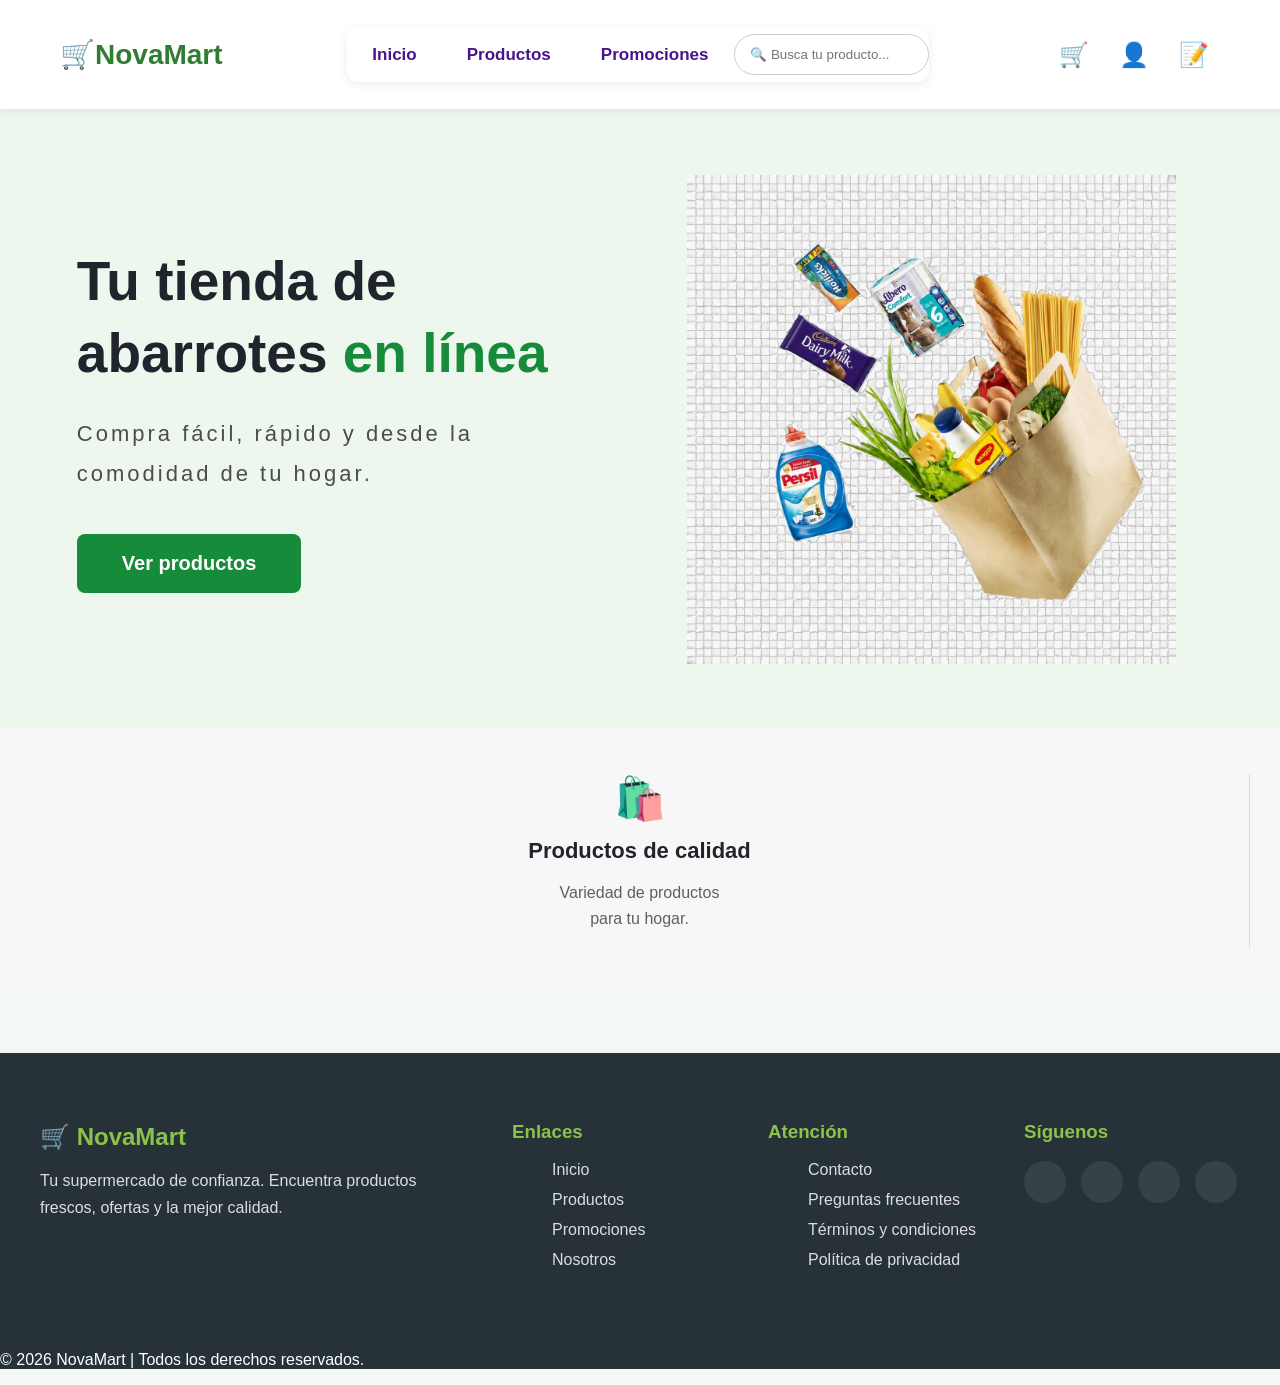
==== PagInicio/index.html @ 9d92b2d3 "Se agrego carrusel (caracteristicas)pagina de inicio" ====
<!DOCTYPE html>
<html lang="es">
<head>
    <meta charset="UTF-8">
    <title>NovaMart</title>

    <link rel="stylesheet" href="../estilos/estiloPagPrincipal.css">
</head>

<body>
        <div id="header-placeholder"></div>
    </nav>
    <section id="banner">
    <div id="texto-banner">
        <h1>
        Tu tienda de <br> abarrotes <span>en línea</span>
        </h1>
        <p>  Compra fácil, rápido y desde la <br> comodidad de tu hogar. </p>
        <a href="../PagProductos/Productos.html">Ver productos</a>
    </div>
    <div id="imagen-banner">
            <img src="imagenes/logo.jpeg" alt="Canasta de abarrotes">
        </div>
    </section>

    <section id="descripcion">
        <div>
            <h2>🛍️</h2>
            <h3>Productos de calidad</h3>
            <p> Variedad de productos <br> para tu hogar. </p>
        </div>

        <div>
            <h2>🚚</h2>
            <h3>Envío a domicilio</h3>
            <p>En compras de $200 <br>o más. </p>
        </div>

        <div>
            <h2>✅</h2>
            <h3>Pagas al recibir</h3>
            <p> Paga en efectivo cuando <br>recibas tu pedido.</p>
        </div>
    </section>
    <div id="footer-placeholder"></div>

    <script>
        fetch('../PagHeader/header.html')
        .then(response => response.text())
        .then(data => {
            document.getElementById('header-placeholder').innerHTML = data;
        })
    </script>

    <script>
        fetch('../PagHeader/footer.html')
        .then(response => response.text())
        .then(data => {
            document.getElementById('footer-placeholder').innerHTML = data;
        })
    </script>
    <script src="prin.js"></script>

</body>
</html>
---- estilos/estiloPagPrincipal.css ----
/*==================================
            GENERAL
==================================*/

body{
    margin:0;
    font-family:Arial, Helvetica, sans-serif;
    background:#f4f8f4;
    color:#20242c;
}

/*==================================
        BANNER PRINCIPAL
==================================*/

#banner{

    display:flex;

    justify-content:space-between;

    align-items:center;

    gap:40px;

    padding:60px clamp(25px,6vw,80px);

    min-height:500px;

    background:#eef7ee;

}

#texto-banner{

    flex:1;

}

#texto-banner h1{

    font-size:clamp(34px,5vw,55px);

    line-height:1.3;

    margin:0;

    color:#20242c;

}

#texto-banner span{

    color:#168c3a;

}

#texto-banner p{

    margin-top:25px;

    margin-bottom:40px;

    font-size:clamp(16px,2vw,22px);

    line-height:1.8;

    letter-spacing:2px;

    color:#4c4c4c;

}

#texto-banner a{

    display:inline-block;

    padding:18px 45px;

    background:#168c3a;

    color:white;

    text-decoration:none;

    border-radius:8px;

    font-size:18px;

    font-weight:bold;

    transition:.3s;

}

#texto-banner a:hover{

    background:#0f6f2c;

    transform:translateY(-3px);

}

/*==================================
            IMAGEN
==================================*/

#imagen-banner{

    flex:1;

    display:flex;

    justify-content:center;

    align-items:center;

}

#imagen-banner img{

    width:100%;

    max-width:650px;

    height:auto;

}

/*==================================
        DESCRIPCIÓN
==================================*/

#descripcion{

    display:flex;

    justify-content:space-between;

    align-items:stretch;

    background:#f7f7f7;

    padding:45px clamp(20px,5vw,40px);

    text-align:center;

}

#descripcion div{

    flex:1;

    padding:0 20px;

    border-right:1px solid #ddd;

}

#descripcion div:last-child{

    border-right:none;

}

#descripcion h2{

    font-size:clamp(30px,4vw,42px);

    margin:0;

    color:#168c3a;

}

#descripcion h3{

    margin:15px 0 10px;

    font-size:clamp(18px,2vw,22px);

}

#descripcion p{

    font-size:16px;

    color:#5f5f5f;

    line-height:1.6;

}

/*==================================
        TABLETS
==================================*/

@media(max-width:992px){

#banner{

    padding:50px 35px;

    gap:30px;

}

#texto-banner p{

    letter-spacing:1px;

}

#descripcion{

    padding:35px 20px;

}

}

/*==================================
        CELULARES
==================================*/

@media(max-width:768px){

#banner{

    flex-direction:column;

    text-align:center;

    padding:40px 25px;

}

#imagen-banner{

    order:1;

    width:100%;

}

#texto-banner{

    order:2;

    width:100%;

}

#texto-banner a{

    width:100%;

    max-width:280px;

}

#descripcion{

    flex-direction:column;

    gap:25px;

}

#descripcion div{

    border-right:none;

    border-bottom:1px solid #ddd;

    padding:25px 0;

}

#descripcion div:last-child{

    border-bottom:none;

}

}

/*==================================
        CELULARES PEQUEÑOS
==================================*/

@media(max-width:480px){

#banner{

    padding:30px 20px;

}

#texto-banner p{

    letter-spacing:0;

}

#texto-banner a{

    padding:15px 30px;

    font-size:16px;

}

}
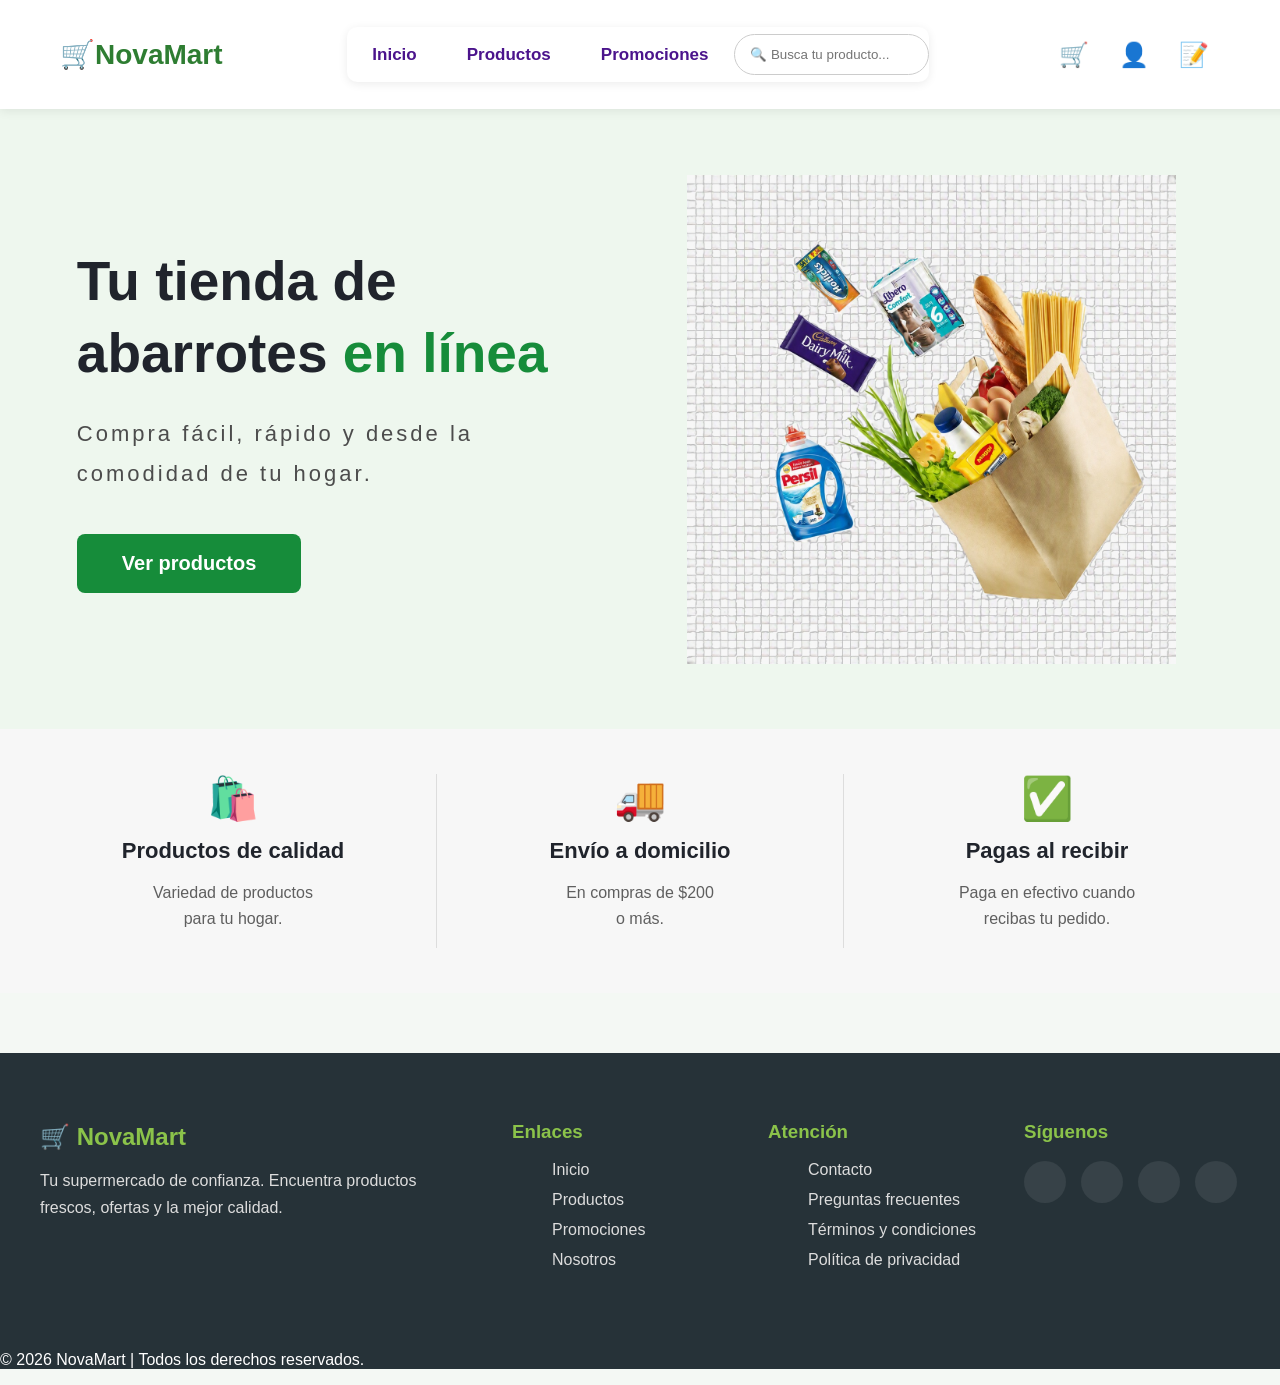
==== commit 5fc83232: "Merge branch 'main' of https://github.com/URIEL-hub26/PaginaTienda" ====
--- a/PagInicio/index.html
+++ b/PagInicio/index.html
@@ -59,7 +59,33 @@
             document.getElementById('footer-placeholder').innerHTML = data;
         })
     </script>
-    <script src="prin.js"></script>
+ 
+ <script>
+fetch('../PagHeader/header.html')
+.then(response => response.text())
+.then(data => {
+    document.getElementById('header-placeholder').innerHTML = data;
+    // Esperamos un instante a que se pinte el DOM del header
+    setTimeout(configurarBusquedaInicio, 100);
+});
+function configurarBusquedaInicio() {
+    const inputBusqueda = document.getElementById('input-busqueda');
 
+    if (inputBusqueda) {
+        inputBusqueda.addEventListener('keydown', (e) => {
+            if (e.key === 'Enter') {
+                const texto = inputBusqueda.value.trim();
+                if (texto !== "") {
+                    // Guardamos el término en la memoria del navegador
+                    localStorage.setItem('terminoBusqueda', texto);
+                    // Redirigimos a la sección de productos
+                    window.location.href = "../PagProductos/Productos.html";
+                }
+            }
+        });
+    }
+}
+</script>
+    
 </body>
 </html>
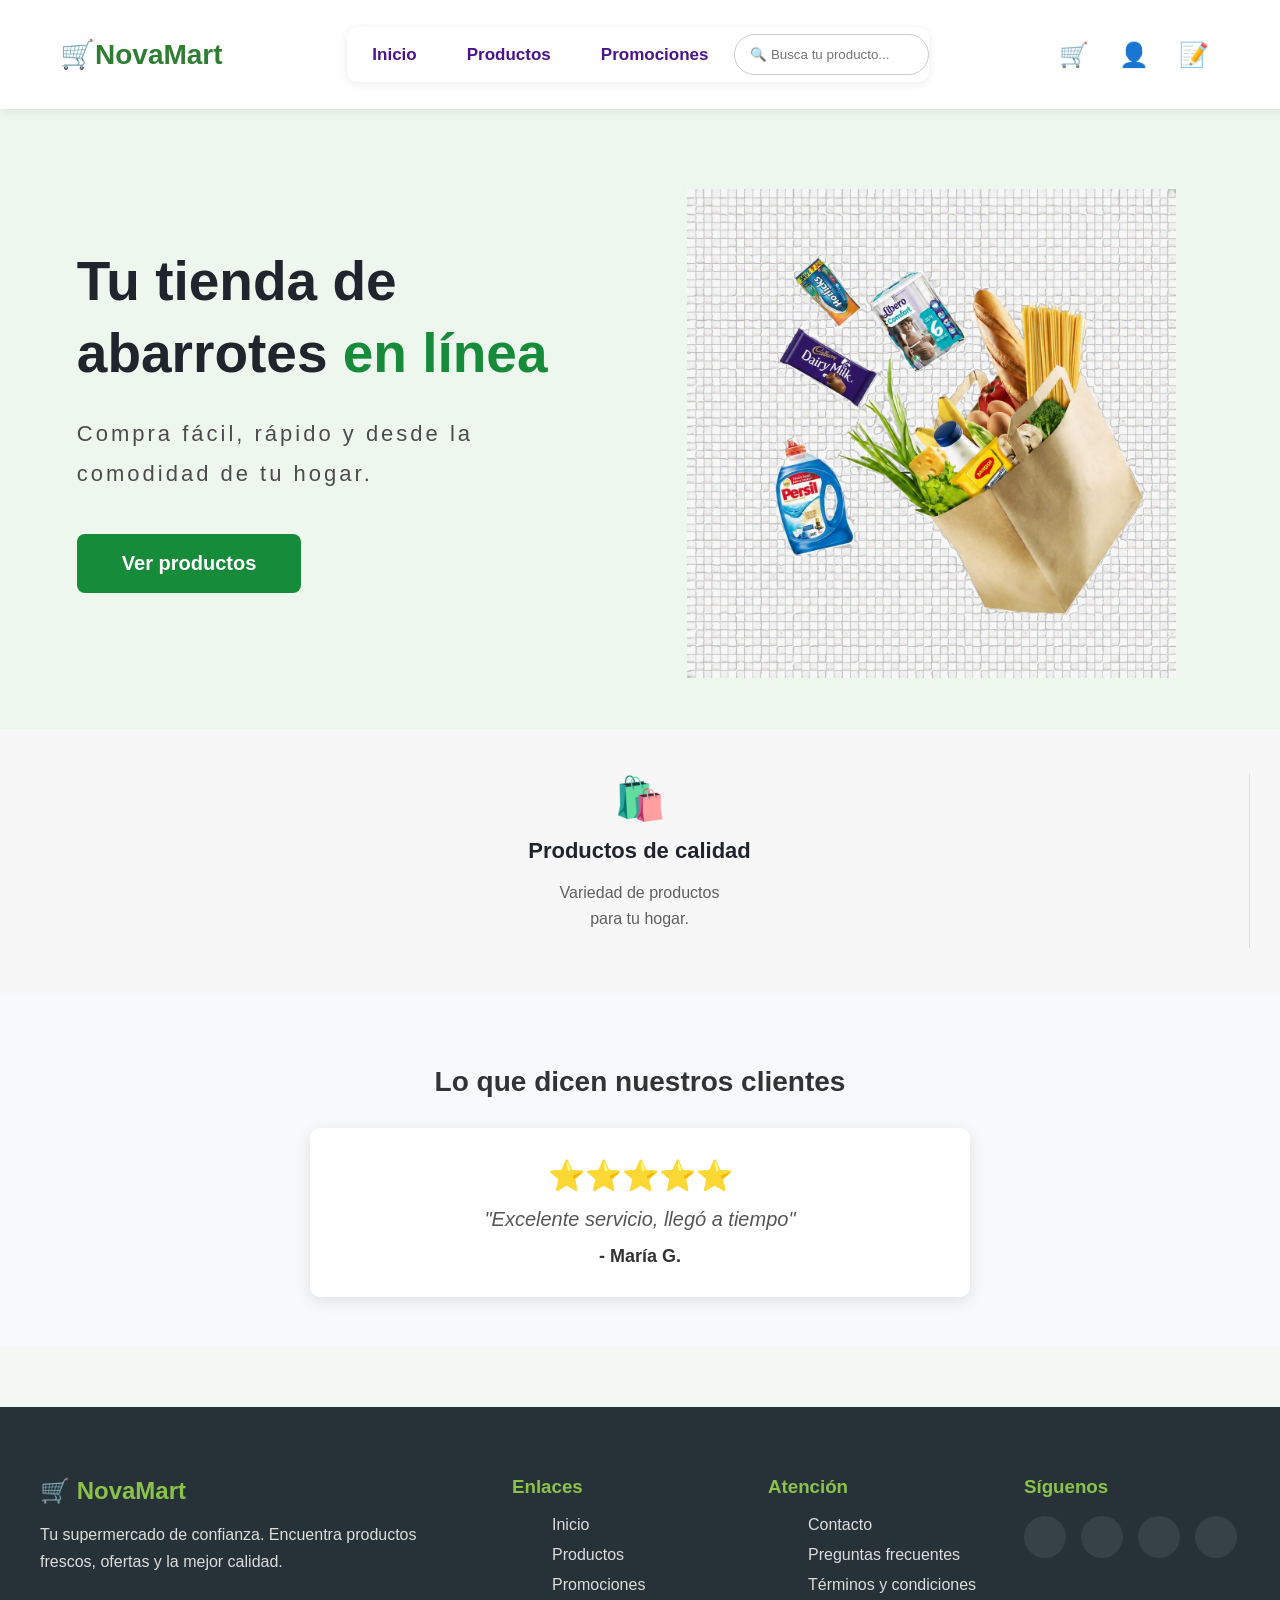
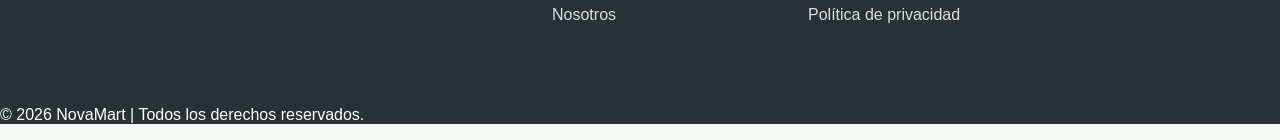
==== commit eb5451d4: "Se agrego Testimonios" ====
--- a/PagInicio/index.html
+++ b/PagInicio/index.html
@@ -3,22 +3,21 @@
 <head>
     <meta charset="UTF-8">
     <title>NovaMart</title>
-
     <link rel="stylesheet" href="../estilos/estiloPagPrincipal.css">
 </head>
 
 <body>
-        <div id="header-placeholder"></div>
-    </nav>
+    <div id="header-placeholder"></div>
+
     <section id="banner">
-    <div id="texto-banner">
-        <h1>
-        Tu tienda de <br> abarrotes <span>en línea</span>
-        </h1>
-        <p>  Compra fácil, rápido y desde la <br> comodidad de tu hogar. </p>
-        <a href="../PagProductos/Productos.html">Ver productos</a>
-    </div>
-    <div id="imagen-banner">
+        <div id="texto-banner">
+            <h1>
+                Tu tienda de <br> abarrotes <span>en línea</span>
+            </h1>
+            <p>Compra fácil, rápido y desde la <br> comodidad de tu hogar.</p>
+            <a href="../PagProductos/Productos.html">Ver productos</a>
+        </div>
+        <div id="imagen-banner">
             <img src="imagenes/logo.jpeg" alt="Canasta de abarrotes">
         </div>
     </section>
@@ -27,65 +26,46 @@
         <div>
             <h2>🛍️</h2>
             <h3>Productos de calidad</h3>
-            <p> Variedad de productos <br> para tu hogar. </p>
+            <p>Variedad de productos <br> para tu hogar.</p>
         </div>
-
         <div>
             <h2>🚚</h2>
             <h3>Envío a domicilio</h3>
-            <p>En compras de $200 <br>o más. </p>
+            <p>En compras de $200 <br>o más.</p>
         </div>
-
         <div>
             <h2>✅</h2>
             <h3>Pagas al recibir</h3>
-            <p> Paga en efectivo cuando <br>recibas tu pedido.</p>
+            <p>Paga en efectivo cuando <br>recibas tu pedido.</p>
         </div>
     </section>
+    <section id="testimonios">
+        <h2> Lo que dicen nuestros clientes</h2>
+        <div class="testimonio">
+            <p class="testimonio-estrellas">⭐⭐⭐⭐⭐</p>
+            <p class="testimonio-texto">"Excelente servicio, llegó a tiempo"</p>
+            <h4 class="testimonio-nombre">- María G.</h4>
+        </div>
+    </section>
+
     <div id="footer-placeholder"></div>
 
     <script>
         fetch('../PagHeader/header.html')
-        .then(response => response.text())
-        .then(data => {
-            document.getElementById('header-placeholder').innerHTML = data;
-        })
+            .then(response => response.text())
+            .then(data => {
+                document.getElementById('header-placeholder').innerHTML = data;
+            });
     </script>
 
     <script>
         fetch('../PagHeader/footer.html')
-        .then(response => response.text())
-        .then(data => {
-            document.getElementById('footer-placeholder').innerHTML = data;
-        })
+            .then(response => response.text())
+            .then(data => {
+                document.getElementById('footer-placeholder').innerHTML = data;
+            });
     </script>
- 
- <script>
-fetch('../PagHeader/header.html')
-.then(response => response.text())
-.then(data => {
-    document.getElementById('header-placeholder').innerHTML = data;
-    // Esperamos un instante a que se pinte el DOM del header
-    setTimeout(configurarBusquedaInicio, 100);
-});
-function configurarBusquedaInicio() {
-    const inputBusqueda = document.getElementById('input-busqueda');
 
-    if (inputBusqueda) {
-        inputBusqueda.addEventListener('keydown', (e) => {
-            if (e.key === 'Enter') {
-                const texto = inputBusqueda.value.trim();
-                if (texto !== "") {
-                    // Guardamos el término en la memoria del navegador
-                    localStorage.setItem('terminoBusqueda', texto);
-                    // Redirigimos a la sección de productos
-                    window.location.href = "../PagProductos/Productos.html";
-                }
-            }
-        });
-    }
-}
-</script>
-    
+    <script src="prin.js"></script>
 </body>
 </html>
--- a/estilos/estiloPagPrincipal.css
+++ b/estilos/estiloPagPrincipal.css
@@ -190,6 +190,53 @@
     line-height:1.6;
 
 }
+#testimonios{
+    background: #f8f9fa;
+    padding: 50px clamp(20px,5vw,40px);
+    text-align: center;
+    margin: 0;
+}
+
+#testimonios h2{
+    font-size: 28px;
+    color: #333;
+    margin-bottom: 30px;
+}
+
+#testimonios .testimonio{
+    max-width: 600px;
+    margin: 0 auto;
+    padding: 30px;
+    background: white;
+    border-radius: 10px;
+    box-shadow: 0 4px 15px rgba(0,0,0,0.1);
+    transition: all 0.3s ease;
+}
+
+#testimonios .testimonio:hover{
+    transform: translateY(-5px);
+    box-shadow: 0 8px 25px rgba(0,0,0,0.15);
+}
+
+#testimonios .testimonio-estrellas{
+    font-size: 30px;
+    margin: 0;
+    color: #f4c542;
+}
+
+#testimonios .testimonio-texto{
+    font-size: 20px;
+    color: #555;
+    font-style: italic;
+    margin: 15px 0;
+}
+
+#testimonios .testimonio-nombre{
+    font-size: 18px;
+    color: #333;
+    margin: 10px 0 0 0;
+}
+
 
 /*==================================
         TABLETS
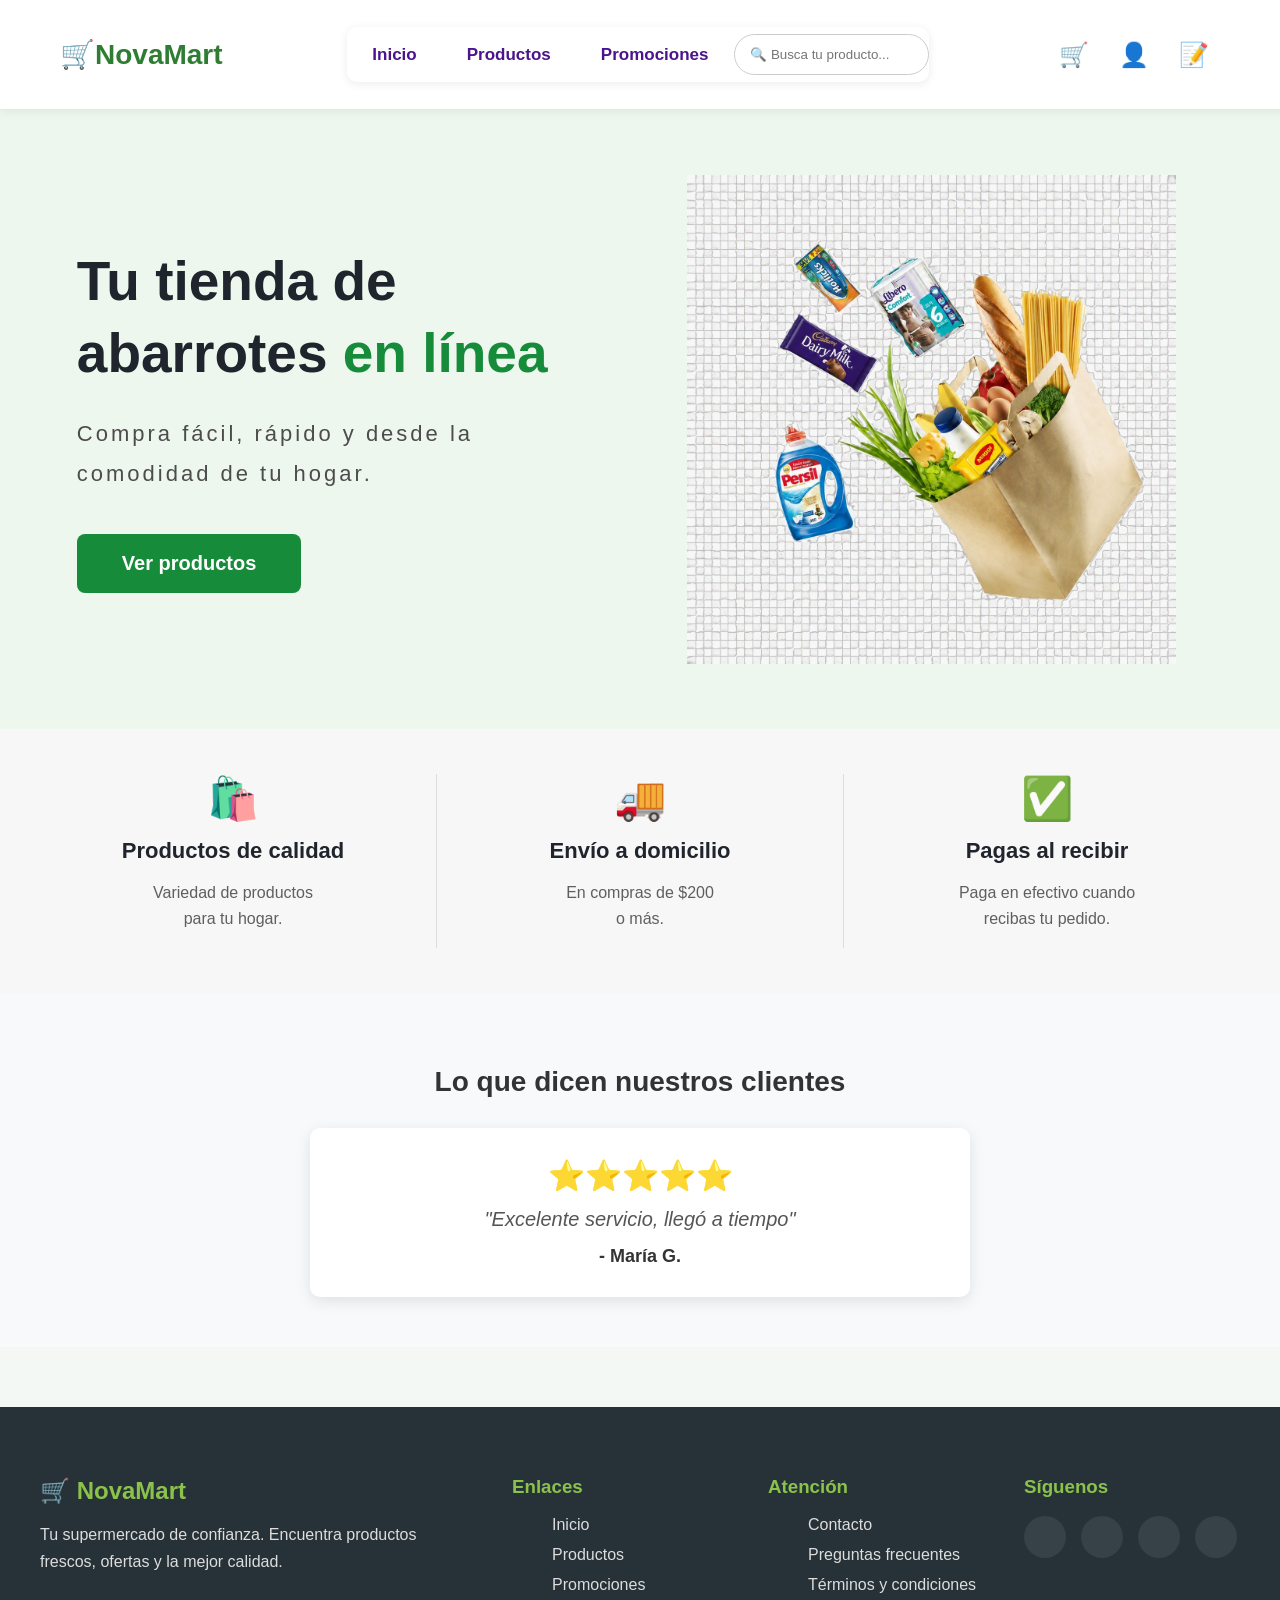
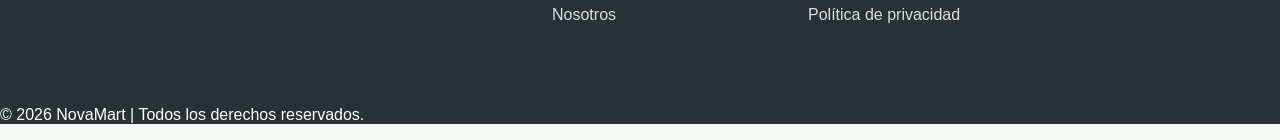
==== commit 8fe8f441: "Merge branch 'main' of https://github.com/URIEL-hub26/PaginaTienda" ====
--- a/PagInicio/index.html
+++ b/PagInicio/index.html
@@ -65,7 +65,33 @@
                 document.getElementById('footer-placeholder').innerHTML = data;
             });
     </script>
+ 
+ <script>
+fetch('../PagHeader/header.html')
+.then(response => response.text())
+.then(data => {
+    document.getElementById('header-placeholder').innerHTML = data;
+    // Esperamos un instante a que se pinte el DOM del header
+    setTimeout(configurarBusquedaInicio, 100);
+});
+function configurarBusquedaInicio() {
+    const inputBusqueda = document.getElementById('input-busqueda');
 
-    <script src="prin.js"></script>
+    if (inputBusqueda) {
+        inputBusqueda.addEventListener('keydown', (e) => {
+            if (e.key === 'Enter') {
+                const texto = inputBusqueda.value.trim();
+                if (texto !== "") {
+                    // Guardamos el término en la memoria del navegador
+                    localStorage.setItem('terminoBusqueda', texto);
+                    // Redirigimos a la sección de productos
+                    window.location.href = "../PagProductos/Productos.html";
+                }
+            }
+        });
+    }
+}
+</script>
+    
 </body>
 </html>
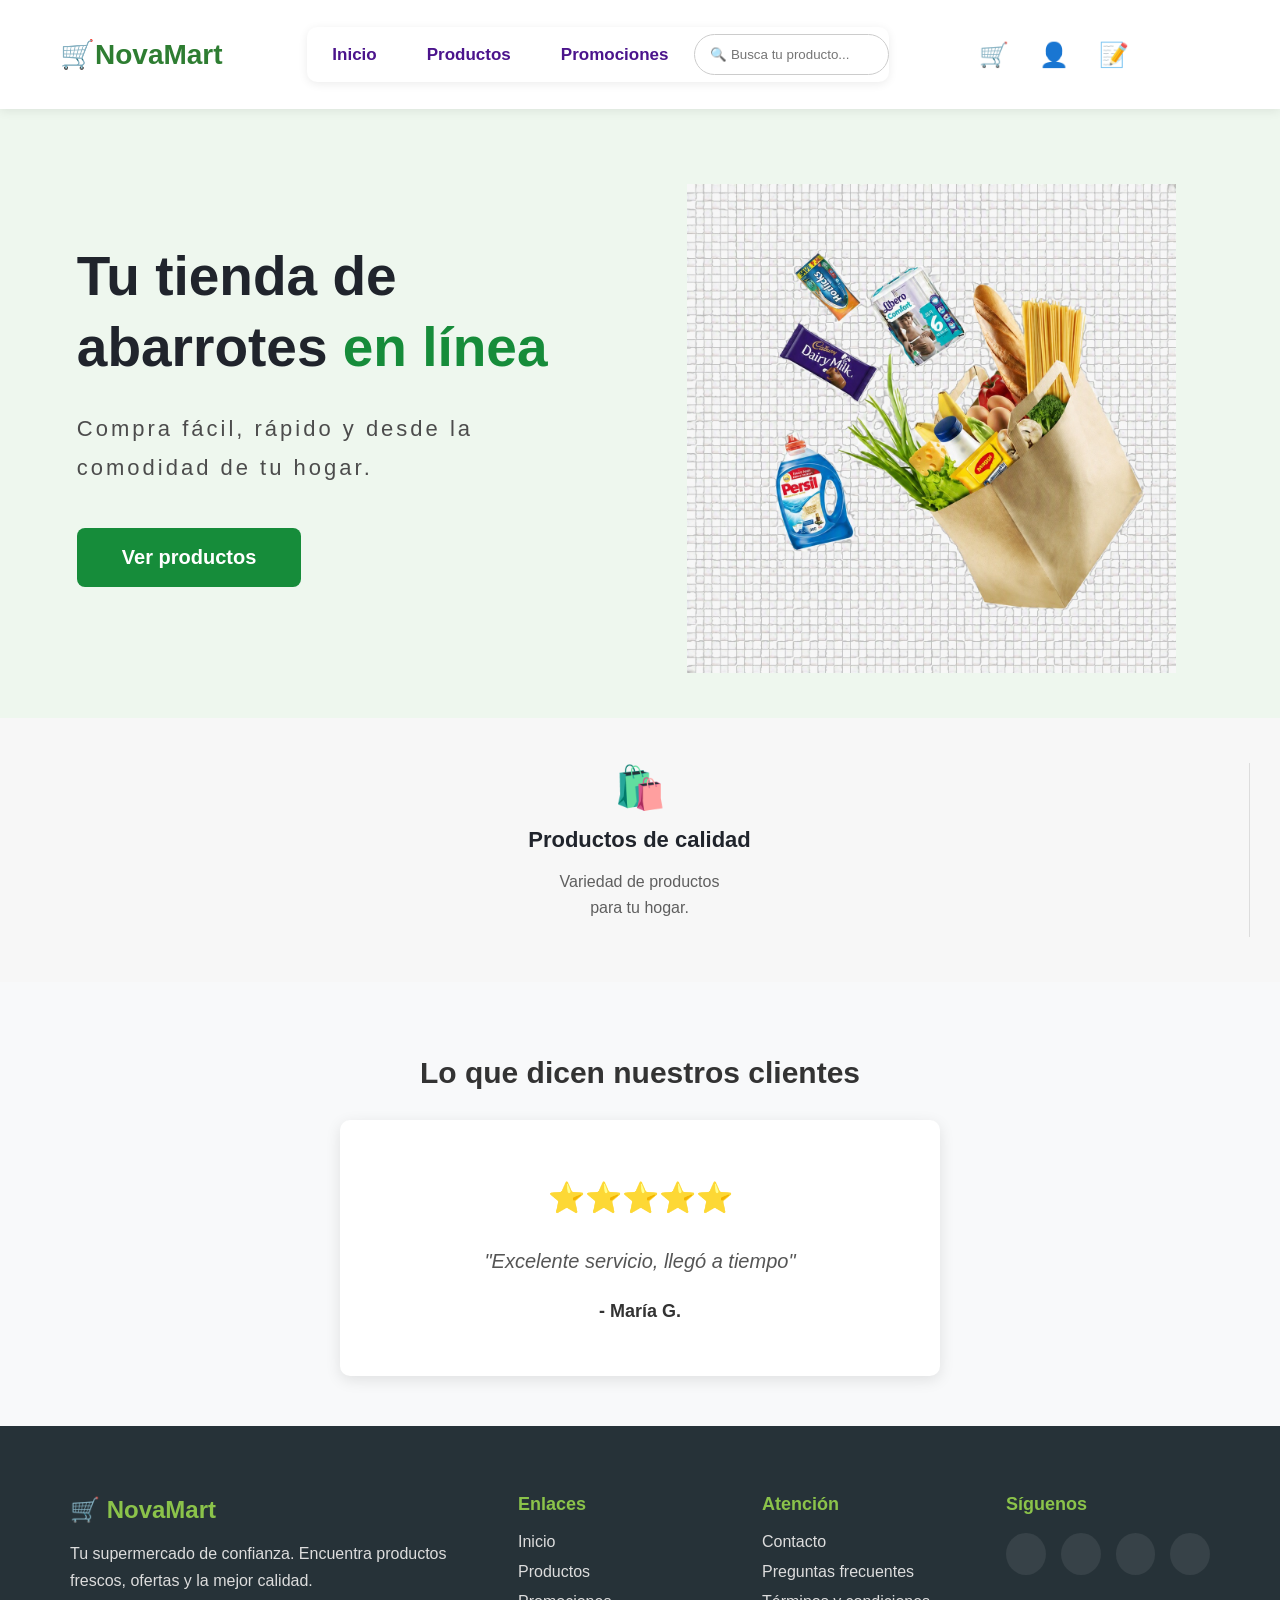
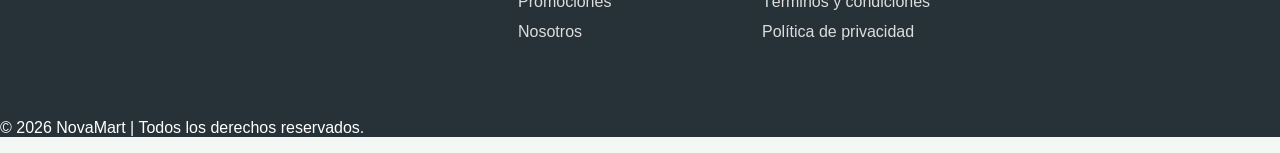
==== commit 47417cfe: "problemas responsivos del footer y header corregidos" ====
--- a/PagInicio/index.html
+++ b/PagInicio/index.html
@@ -8,6 +8,7 @@
 
 <body>
     <div id="header-placeholder"></div>
+    <main>
 
     <section id="banner">
         <div id="texto-banner">
@@ -47,8 +48,8 @@
             <h4 class="testimonio-nombre">- María G.</h4>
         </div>
     </section>
-
-    <div id="footer-placeholder"></div>
+    </main>
+        <div id="footer-placeholder"></div>
 
     <script>
         fetch('../PagHeader/header.html')
@@ -65,33 +66,8 @@
                 document.getElementById('footer-placeholder').innerHTML = data;
             });
     </script>
- 
- <script>
-fetch('../PagHeader/header.html')
-.then(response => response.text())
-.then(data => {
-    document.getElementById('header-placeholder').innerHTML = data;
-    // Esperamos un instante a que se pinte el DOM del header
-    setTimeout(configurarBusquedaInicio, 100);
-});
-function configurarBusquedaInicio() {
-    const inputBusqueda = document.getElementById('input-busqueda');
 
-    if (inputBusqueda) {
-        inputBusqueda.addEventListener('keydown', (e) => {
-            if (e.key === 'Enter') {
-                const texto = inputBusqueda.value.trim();
-                if (texto !== "") {
-                    // Guardamos el término en la memoria del navegador
-                    localStorage.setItem('terminoBusqueda', texto);
-                    // Redirigimos a la sección de productos
-                    window.location.href = "../PagProductos/Productos.html";
-                }
-            }
-        });
-    }
-}
-</script>
-    
+    <script src="prin.js"></script>
 </body>
+
 </html>
--- a/estilos/estiloPagPrincipal.css
+++ b/estilos/estiloPagPrincipal.css
@@ -1,13 +1,33 @@
 /*==================================
             GENERAL
 ==================================*/
+main{
+    flex:1;
+}
+*{
+    box-sizing:border-box;
+}
+
+html{
+    overflow-x:hidden;
+    height: 100%;
+}
 
 body{
+    min-height: 100vh;
+    display: flex;
+    flex-direction:column;
+
     margin:0;
+
     font-family:Arial, Helvetica, sans-serif;
+
     background:#f4f8f4;
+
     color:#20242c;
-}
+
+}
+
 
 /*==================================
         BANNER PRINCIPAL
@@ -15,6 +35,8 @@
 
 #banner{
 
+    width:100%;
+
     display:flex;
 
     justify-content:space-between;
@@ -23,7 +45,7 @@
 
     gap:40px;
 
-    padding:60px clamp(25px,6vw,80px);
+    padding:60px clamp(20px,6vw,80px);
 
     min-height:500px;
 
@@ -31,17 +53,21 @@
 
 }
 
+
 #texto-banner{
 
     flex:1;
 
-}
+    min-width:0;
+
+}
+
 
 #texto-banner h1{
 
-    font-size:clamp(34px,5vw,55px);
-
-    line-height:1.3;
+    font-size:clamp(32px,5vw,55px);
+
+    line-height:1.2;
 
     margin:0;
 
@@ -49,33 +75,36 @@
 
 }
 
+
 #texto-banner span{
 
     color:#168c3a;
 
 }
 
+
 #texto-banner p{
 
     margin-top:25px;
 
     margin-bottom:40px;
 
-    font-size:clamp(16px,2vw,22px);
-
-    line-height:1.8;
-
-    letter-spacing:2px;
+    font-size:clamp(15px,2vw,22px);
+
+    line-height:1.7;
+
+    letter-spacing:1px;
 
     color:#4c4c4c;
 
 }
 
+
 #texto-banner a{
 
     display:inline-block;
 
-    padding:18px 45px;
+    padding:16px 40px;
 
     background:#168c3a;
 
@@ -93,6 +122,7 @@
 
 }
 
+
 #texto-banner a:hover{
 
     background:#0f6f2c;
@@ -101,6 +131,7 @@
 
 }
 
+
 /*==================================
             IMAGEN
 ==================================*/
@@ -117,6 +148,7 @@
 
 }
 
+
 #imagen-banner img{
 
     width:100%;
@@ -125,7 +157,11 @@
 
     height:auto;
 
-}
+    object-fit:contain;
+
+}
+
+
 
 /*==================================
         DESCRIPCIÓN
@@ -133,9 +169,11 @@
 
 #descripcion{
 
+    width:100%;
+
     display:flex;
 
-    justify-content:space-between;
+    justify-content:center;
 
     align-items:stretch;
 
@@ -147,25 +185,28 @@
 
 }
 
+
 #descripcion div{
 
     flex:1;
 
-    padding:0 20px;
+    padding:0 25px;
 
     border-right:1px solid #ddd;
 
 }
 
+
 #descripcion div:last-child{
 
     border-right:none;
 
 }
 
+
 #descripcion h2{
 
-    font-size:clamp(30px,4vw,42px);
+    font-size:clamp(28px,4vw,42px);
 
     margin:0;
 
@@ -173,6 +214,7 @@
 
 }
 
+
 #descripcion h3{
 
     margin:15px 0 10px;
@@ -181,6 +223,7 @@
 
 }
 
+
 #descripcion p{
 
     font-size:16px;
@@ -190,172 +233,260 @@
     line-height:1.6;
 
 }
+
+
+
+/*==================================
+        TESTIMONIOS
+==================================*/
+
 #testimonios{
-    background: #f8f9fa;
-    padding: 50px clamp(20px,5vw,40px);
-    text-align: center;
-    margin: 0;
-}
+
+    width:100%;
+
+    background:#f8f9fa;
+
+    padding:50px clamp(20px,5vw,40px);
+
+    text-align:center;
+
+}
+
 
 #testimonios h2{
-    font-size: 28px;
-    color: #333;
-    margin-bottom: 30px;
-}
+
+    font-size:clamp(24px,4vw,30px);
+
+    color:#333;
+
+    margin-bottom:30px;
+
+}
+
 
 #testimonios .testimonio{
-    max-width: 600px;
-    margin: 0 auto;
-    padding: 30px;
-    background: white;
-    border-radius: 10px;
-    box-shadow: 0 4px 15px rgba(0,0,0,0.1);
-    transition: all 0.3s ease;
-}
+
+    width:100%;
+
+    max-width:600px;
+
+    margin:auto;
+
+    padding:30px;
+
+    background:white;
+
+    border-radius:10px;
+
+    box-shadow:0 4px 15px rgba(0,0,0,0.1);
+
+    transition:.3s;
+
+}
+
 
 #testimonios .testimonio:hover{
-    transform: translateY(-5px);
-    box-shadow: 0 8px 25px rgba(0,0,0,0.15);
-}
-
-#testimonios .testimonio-estrellas{
-    font-size: 30px;
-    margin: 0;
-    color: #f4c542;
-}
-
-#testimonios .testimonio-texto{
-    font-size: 20px;
-    color: #555;
-    font-style: italic;
-    margin: 15px 0;
-}
-
-#testimonios .testimonio-nombre{
-    font-size: 18px;
-    color: #333;
-    margin: 10px 0 0 0;
-}
-
-
-/*==================================
-        TABLETS
+
+    transform:translateY(-5px);
+
+}
+
+
+.testimonio-estrellas{
+
+    font-size:30px;
+
+    color:#f4c542;
+
+}
+
+
+.testimonio-texto{
+
+    font-size:clamp(16px,2vw,20px);
+
+    color:#555;
+
+    font-style:italic;
+
+    line-height:1.6;
+
+}
+
+
+.testimonio-nombre{
+
+    font-size:18px;
+
+    color:#333;
+
+}
+
+
+
+/*==================================
+            TABLETS
 ==================================*/
 
 @media(max-width:992px){
 
+
 #banner{
 
-    padding:50px 35px;
-
-    gap:30px;
-
-}
+    gap:25px;
+
+}
+
+
+#descripcion{
+
+    flex-wrap:wrap;
+
+}
+
+
+#descripcion div{
+
+    min-width:250px;
+
+}
+
+
+}
+
+
+
+/*==================================
+            CELULARES
+==================================*/
+
+@media(max-width:768px){
+
+
+#banner{
+
+    flex-direction:column;
+
+    text-align:center;
+
+    min-height:auto;
+
+    padding:40px 20px;
+
+}
+
+
+#imagen-banner{
+
+    order:1;
+
+    width:100%;
+
+}
+
+
+#texto-banner{
+
+    order:2;
+
+}
+
+
+#imagen-banner img{
+
+    max-width:350px;
+
+}
+
+
+#texto-banner a{
+
+    width:100%;
+
+    max-width:280px;
+
+}
+
+
+#descripcion{
+
+    flex-direction:column;
+
+}
+
+
+#descripcion div{
+
+    border-right:none;
+
+    border-bottom:1px solid #ddd;
+
+    padding:25px 10px;
+
+}
+
+
+#descripcion div:last-child{
+
+    border-bottom:none;
+
+}
+
+
+
+#testimonios .testimonio{
+
+    padding:20px;
+
+}
+
+
+}
+
+
+
+/*==================================
+        CELULARES PEQUEÑOS
+==================================*/
+
+@media(max-width:480px){
+
+
+#banner{
+
+    padding:30px 15px;
+
+}
+
+
+#texto-banner h1{
+
+    font-size:32px;
+
+}
+
 
 #texto-banner p{
 
-    letter-spacing:1px;
-
-}
-
-#descripcion{
-
-    padding:35px 20px;
-
-}
-
-}
-
-/*==================================
-        CELULARES
-==================================*/
-
-@media(max-width:768px){
-
-#banner{
-
-    flex-direction:column;
-
-    text-align:center;
-
-    padding:40px 25px;
-
-}
-
-#imagen-banner{
-
-    order:1;
-
-    width:100%;
-
-}
-
-#texto-banner{
-
-    order:2;
-
-    width:100%;
-
-}
+    font-size:15px;
+
+}
+
 
 #texto-banner a{
 
-    width:100%;
-
-    max-width:280px;
-
-}
-
-#descripcion{
-
-    flex-direction:column;
-
-    gap:25px;
-
-}
-
-#descripcion div{
-
-    border-right:none;
-
-    border-bottom:1px solid #ddd;
-
-    padding:25px 0;
-
-}
-
-#descripcion div:last-child{
-
-    border-bottom:none;
-
-}
-
-}
-
-/*==================================
-        CELULARES PEQUEÑOS
-==================================*/
-
-@media(max-width:480px){
-
-#banner{
-
-    padding:30px 20px;
-
-}
-
-#texto-banner p{
-
-    letter-spacing:0;
-
-}
-
-#texto-banner a{
-
-    padding:15px 30px;
-
-    font-size:16px;
-
-}
+    padding:14px 25px;
+
+    font-size:15px;
+
+}
+
+
+#testimonios{
+
+    padding:35px 15px;
+
+}
+
 
 }
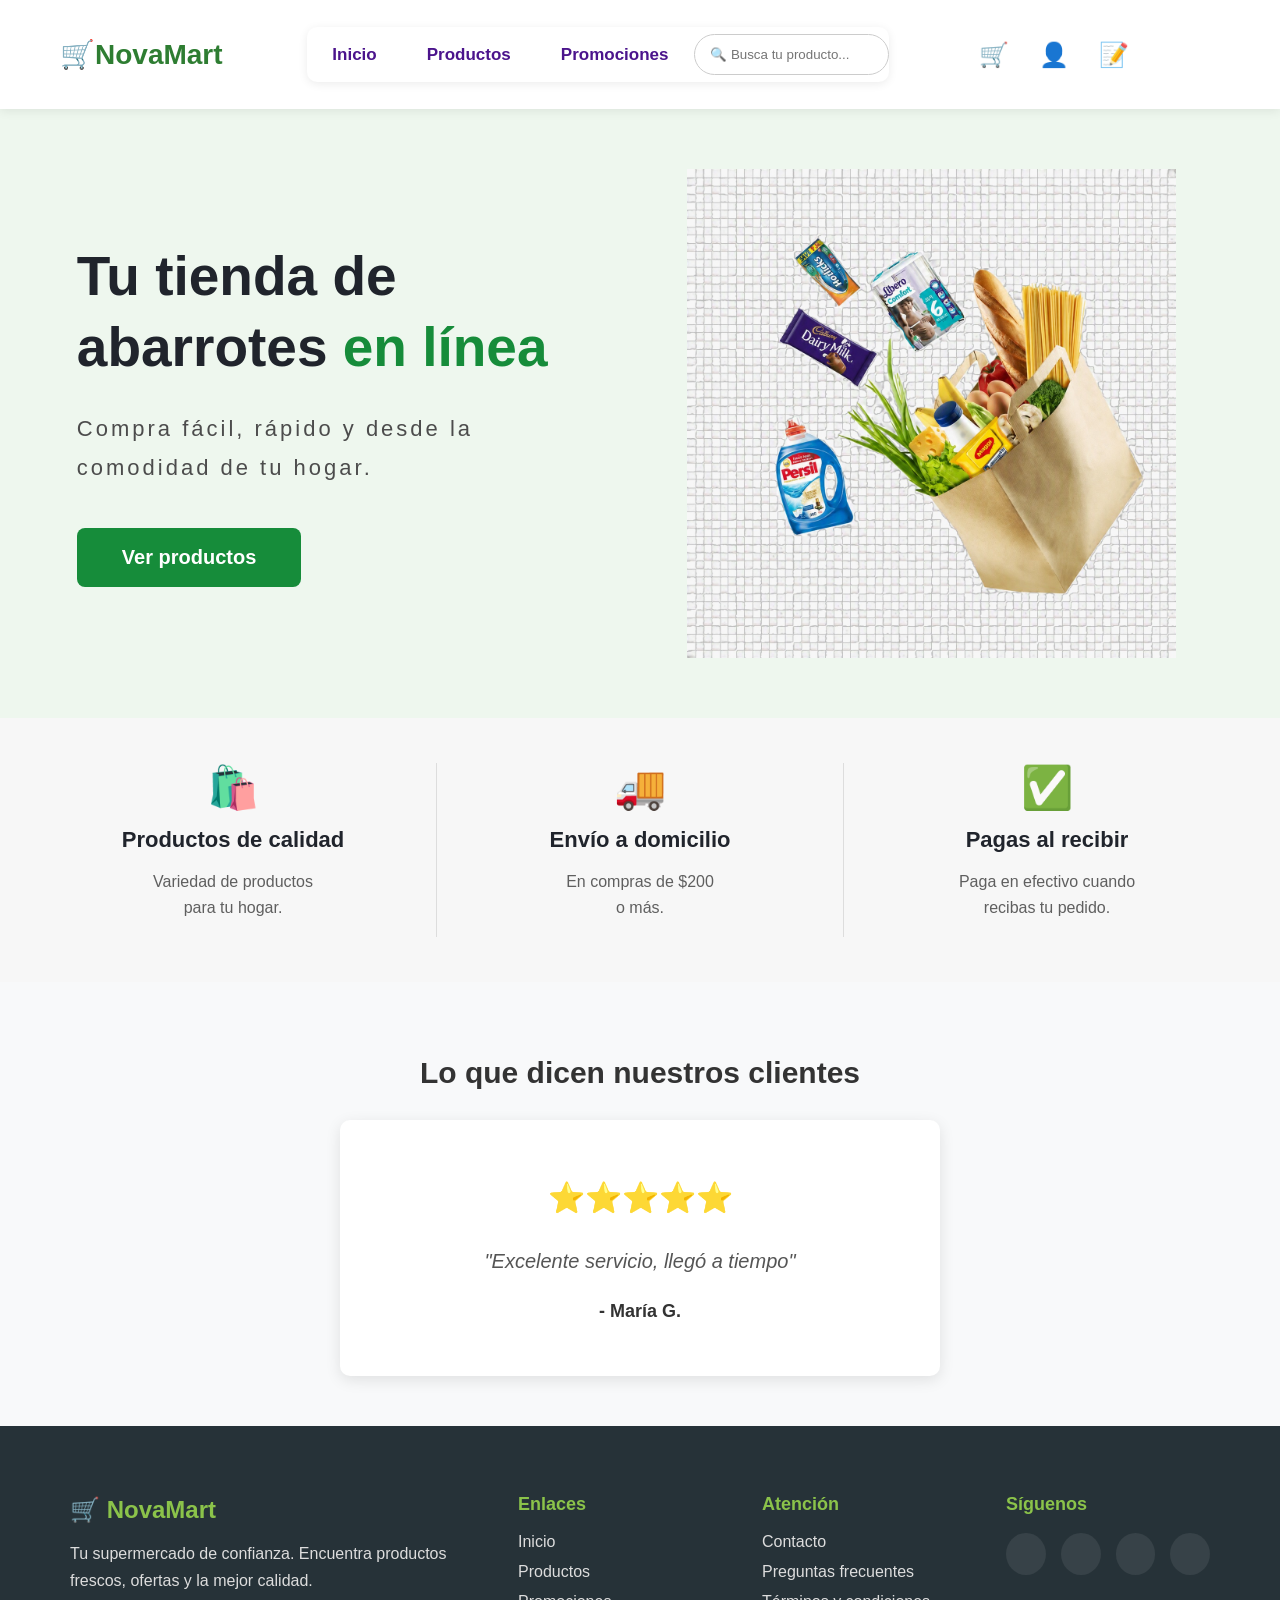
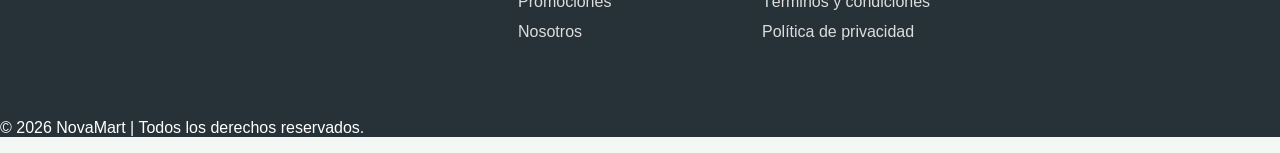
==== commit 59072ca1: "Merge branch 'main' of https://github.com/URIEL-hub26/PaginaTienda" ====
--- a/PagInicio/index.html
+++ b/PagInicio/index.html
@@ -66,8 +66,34 @@
                 document.getElementById('footer-placeholder').innerHTML = data;
             });
     </script>
+ 
+ <script>
+fetch('../PagHeader/header.html')
+.then(response => response.text())
+.then(data => {
+    document.getElementById('header-placeholder').innerHTML = data;
+    // Esperamos un instante a que se pinte el DOM del header
+    setTimeout(configurarBusquedaInicio, 100);
+});
+function configurarBusquedaInicio() {
+    const inputBusqueda = document.getElementById('input-busqueda');
 
-    <script src="prin.js"></script>
+    if (inputBusqueda) {
+        inputBusqueda.addEventListener('keydown', (e) => {
+            if (e.key === 'Enter') {
+                const texto = inputBusqueda.value.trim();
+                if (texto !== "") {
+                    // Guardamos el término en la memoria del navegador
+                    localStorage.setItem('terminoBusqueda', texto);
+                    // Redirigimos a la sección de productos
+                    window.location.href = "../PagProductos/Productos.html";
+                }
+            }
+        });
+    }
+}
+</script>
+    
 </body>
 
 </html>
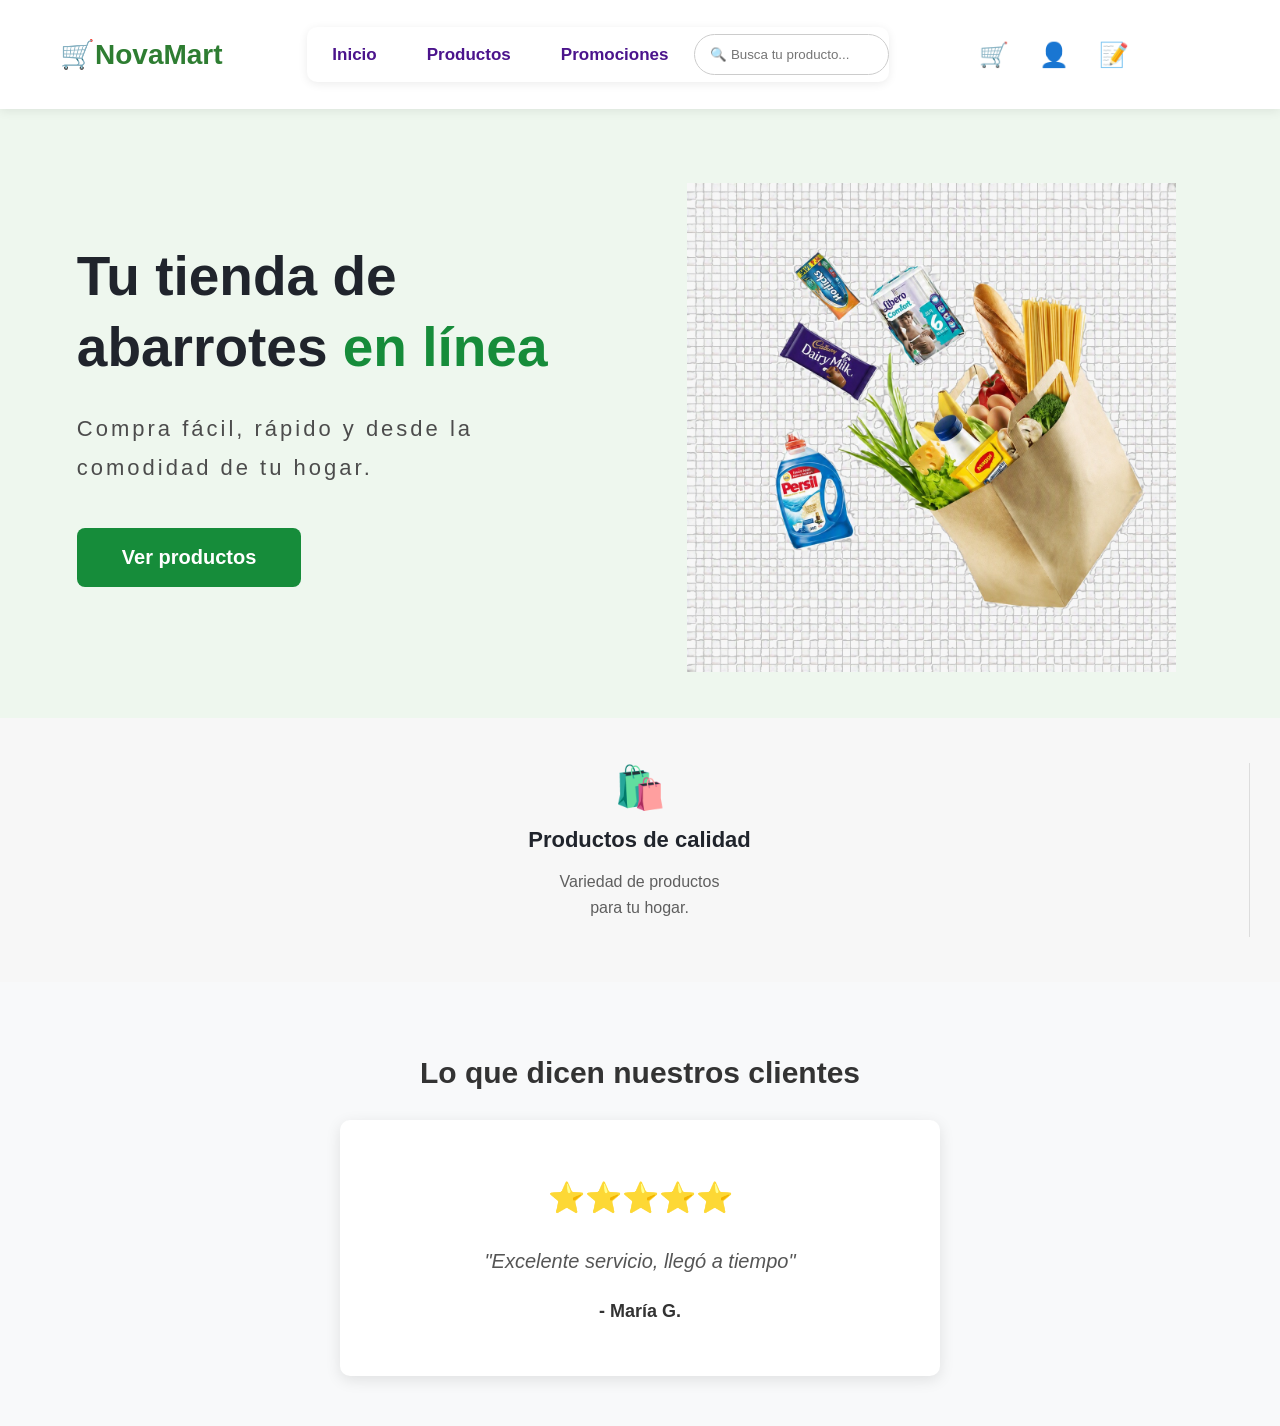
==== commit 3dc0f5d0: "Errores de Js solucionados" ====
--- a/PagInicio/index.html
+++ b/PagInicio/index.html
@@ -1,5 +1,6 @@
 <!DOCTYPE html>
 <html lang="es">
+
 <head>
     <meta charset="UTF-8">
     <title>NovaMart</title>
@@ -10,46 +11,48 @@
     <div id="header-placeholder"></div>
     <main>
 
-    <section id="banner">
-        <div id="texto-banner">
-            <h1>
-                Tu tienda de <br> abarrotes <span>en línea</span>
-            </h1>
-            <p>Compra fácil, rápido y desde la <br> comodidad de tu hogar.</p>
-            <a href="../PagProductos/Productos.html">Ver productos</a>
-        </div>
-        <div id="imagen-banner">
-            <img src="imagenes/logo.jpeg" alt="Canasta de abarrotes">
-        </div>
-    </section>
+        <section id="banner">
+            <div id="texto-banner">
+                <h1>
+                    Tu tienda de <br> abarrotes <span>en línea</span>
+                </h1>
+                <p>Compra fácil, rápido y desde la <br> comodidad de tu hogar.</p>
+                <a href="../PagProductos/Productos.html">Ver productos</a>
+            </div>
+            <div id="imagen-banner">
+                <img src="imagenes/logo.jpeg" alt="Canasta de abarrotes">
+            </div>
+        </section>
 
-    <section id="descripcion">
-        <div>
-            <h2>🛍️</h2>
-            <h3>Productos de calidad</h3>
-            <p>Variedad de productos <br> para tu hogar.</p>
-        </div>
-        <div>
-            <h2>🚚</h2>
-            <h3>Envío a domicilio</h3>
-            <p>En compras de $200 <br>o más.</p>
-        </div>
-        <div>
-            <h2>✅</h2>
-            <h3>Pagas al recibir</h3>
-            <p>Paga en efectivo cuando <br>recibas tu pedido.</p>
-        </div>
-    </section>
-    <section id="testimonios">
-        <h2> Lo que dicen nuestros clientes</h2>
-        <div class="testimonio">
-            <p class="testimonio-estrellas">⭐⭐⭐⭐⭐</p>
-            <p class="testimonio-texto">"Excelente servicio, llegó a tiempo"</p>
-            <h4 class="testimonio-nombre">- María G.</h4>
-        </div>
-    </section>
+        <section id="descripcion">
+            <div>
+                <h2>🛍️</h2>
+                <h3>Productos de calidad</h3>
+                <p>Variedad de productos <br> para tu hogar.</p>
+            </div>
+            <div>
+                <h2>🚚</h2>
+                <h3>Envío a domicilio</h3>
+                <p>En compras de $200 <br>o más.</p>
+            </div>
+            <div>
+                <h2>✅</h2>
+                <h3>Pagas al recibir</h3>
+                <p>Paga en efectivo cuando <br>recibas tu pedido.</p>
+            </div>
+        </section>
+        <section id="testimonios">
+            <h2> Lo que dicen nuestros clientes</h2>
+            <div class="testimonio">
+                <p class="testimonio-estrellas">⭐⭐⭐⭐⭐</p>
+                <p class="testimonio-texto">"Excelente servicio, llegó a tiempo"</p>
+                <h4 class="testimonio-nombre">- María G.</h4>
+            </div>
+        </section>
     </main>
-        <div id="footer-placeholder"></div>
+    <div id="footer-placeholder"></div>
+
+    <script src="/PagInicio/prin.js"></script>
 
     <script>
         fetch('../PagHeader/header.html')
@@ -59,41 +62,34 @@
             });
     </script>
 
+
+
     <script>
-        fetch('../PagHeader/footer.html')
+        fetch('../PagHeader/header.html')
             .then(response => response.text())
             .then(data => {
-                document.getElementById('footer-placeholder').innerHTML = data;
+                document.getElementById('header-placeholder').innerHTML = data;
+                setTimeout(configurarBusquedaInicio, 100);
             });
+        function configurarBusquedaInicio() {
+            const inputBusqueda = document.getElementById('input-busqueda');
+
+            if (inputBusqueda) {
+                inputBusqueda.addEventListener('keydown', (e) => {
+                    if (e.key === 'Enter') {
+                        const texto = inputBusqueda.value.trim();
+                        if (texto !== "") {
+                            // Guardamos el término en la memoria del navegador
+                            localStorage.setItem('terminoBusqueda', texto);
+                            // Redirigimos a la sección de productos
+                            window.location.href = "../PagProductos/Productos.html";
+                        }
+                    }
+                });
+            }
+        }
     </script>
- 
- <script>
-fetch('../PagHeader/header.html')
-.then(response => response.text())
-.then(data => {
-    document.getElementById('header-placeholder').innerHTML = data;
-    // Esperamos un instante a que se pinte el DOM del header
-    setTimeout(configurarBusquedaInicio, 100);
-});
-function configurarBusquedaInicio() {
-    const inputBusqueda = document.getElementById('input-busqueda');
 
-    if (inputBusqueda) {
-        inputBusqueda.addEventListener('keydown', (e) => {
-            if (e.key === 'Enter') {
-                const texto = inputBusqueda.value.trim();
-                if (texto !== "") {
-                    // Guardamos el término en la memoria del navegador
-                    localStorage.setItem('terminoBusqueda', texto);
-                    // Redirigimos a la sección de productos
-                    window.location.href = "../PagProductos/Productos.html";
-                }
-            }
-        });
-    }
-}
-</script>
-    
 </body>
 
 </html>
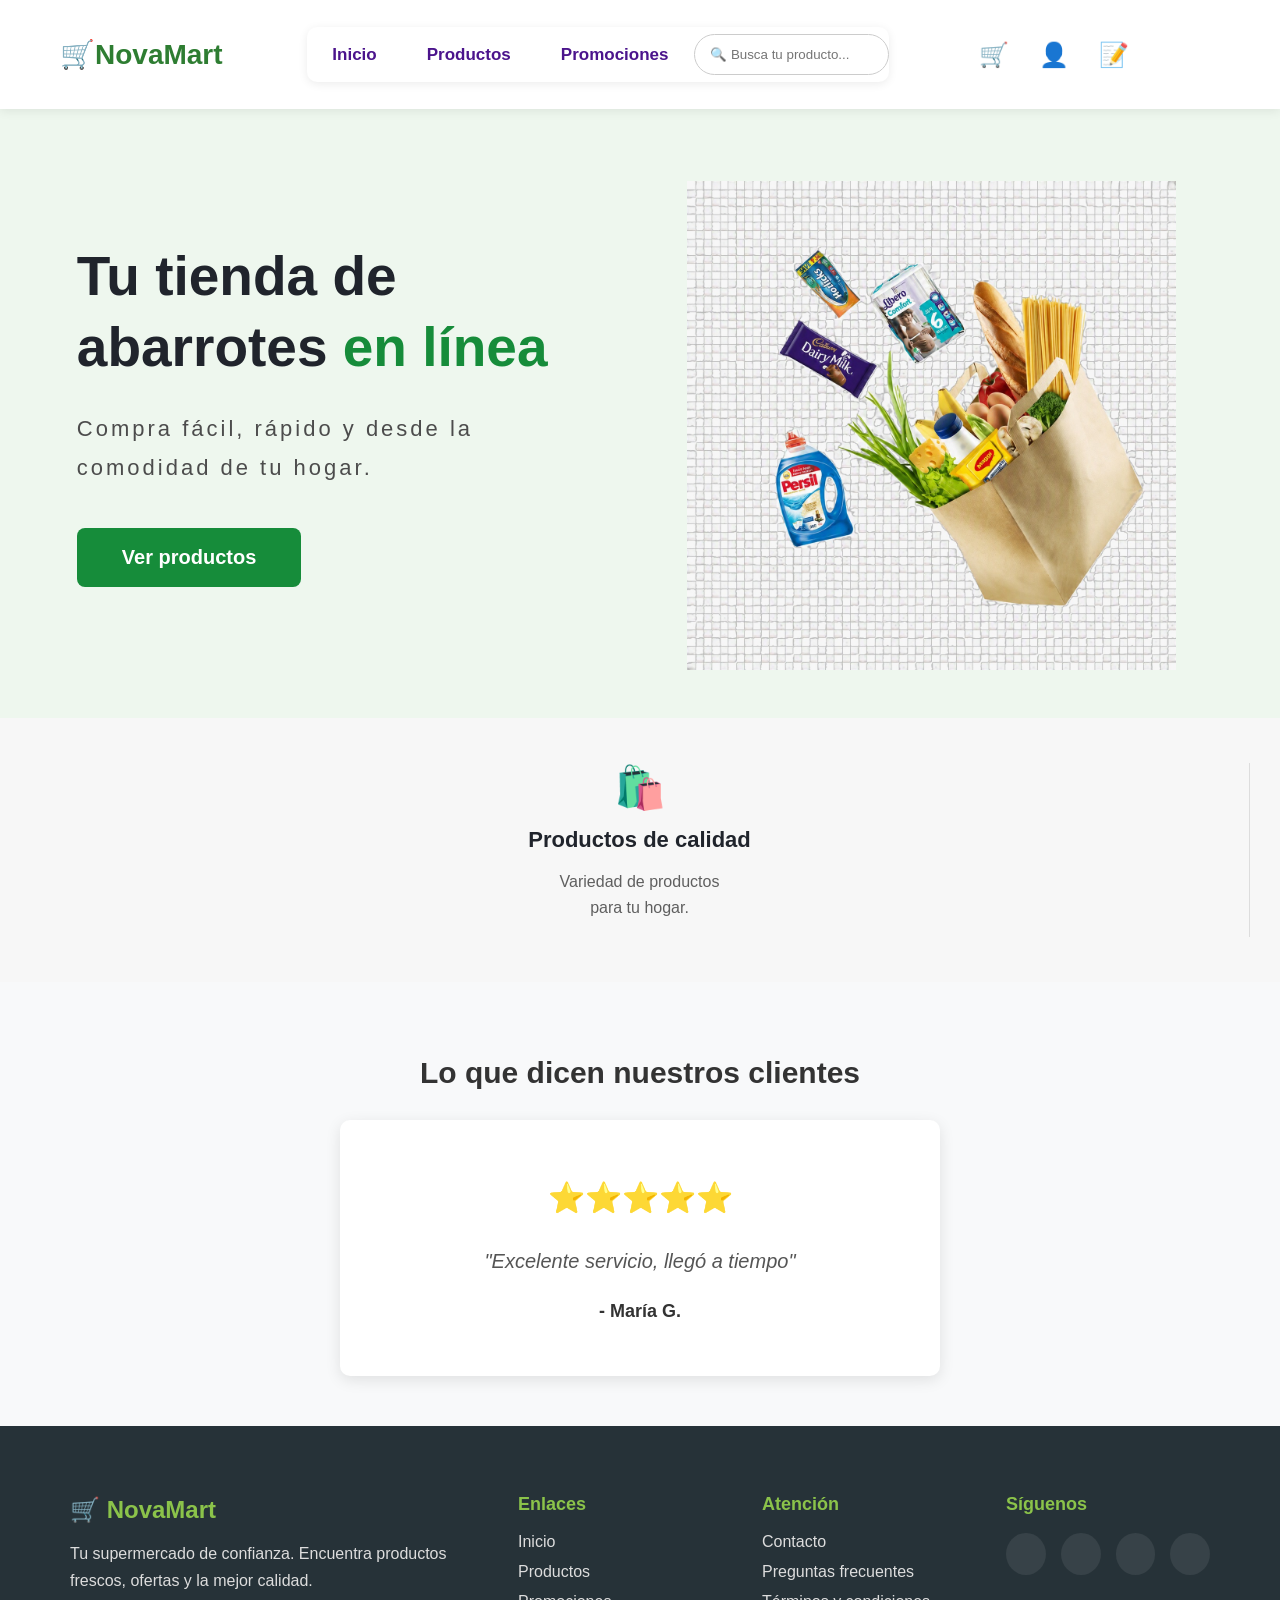
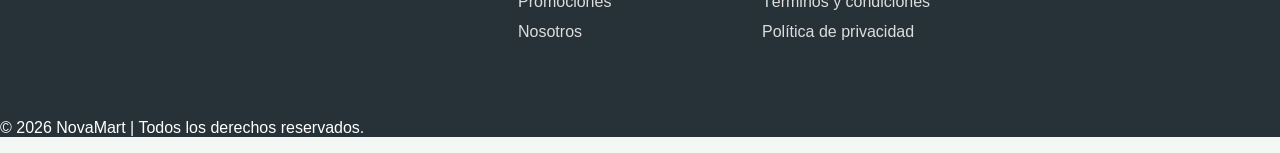
==== commit 4e5d7a3f: "Errores de Merge Solucionados" ====
--- a/PagInicio/index.html
+++ b/PagInicio/index.html
@@ -54,14 +54,6 @@
 
     <script src="/PagInicio/prin.js"></script>
 
-    <script>
-        fetch('../PagHeader/header.html')
-            .then(response => response.text())
-            .then(data => {
-                document.getElementById('header-placeholder').innerHTML = data;
-            });
-    </script>
-
 
 
     <script>
@@ -88,6 +80,13 @@
                 });
             }
         }
+        fetch('../PagHeader/footer.html')
+        .then(response => response.text())
+        .then(data => {
+            document.getElementById('footer-placeholder').innerHTML = data;
+        })
+        .catch(error => console.error("Error en el fetch del footer:", error));
+
     </script>
 
 </body>
